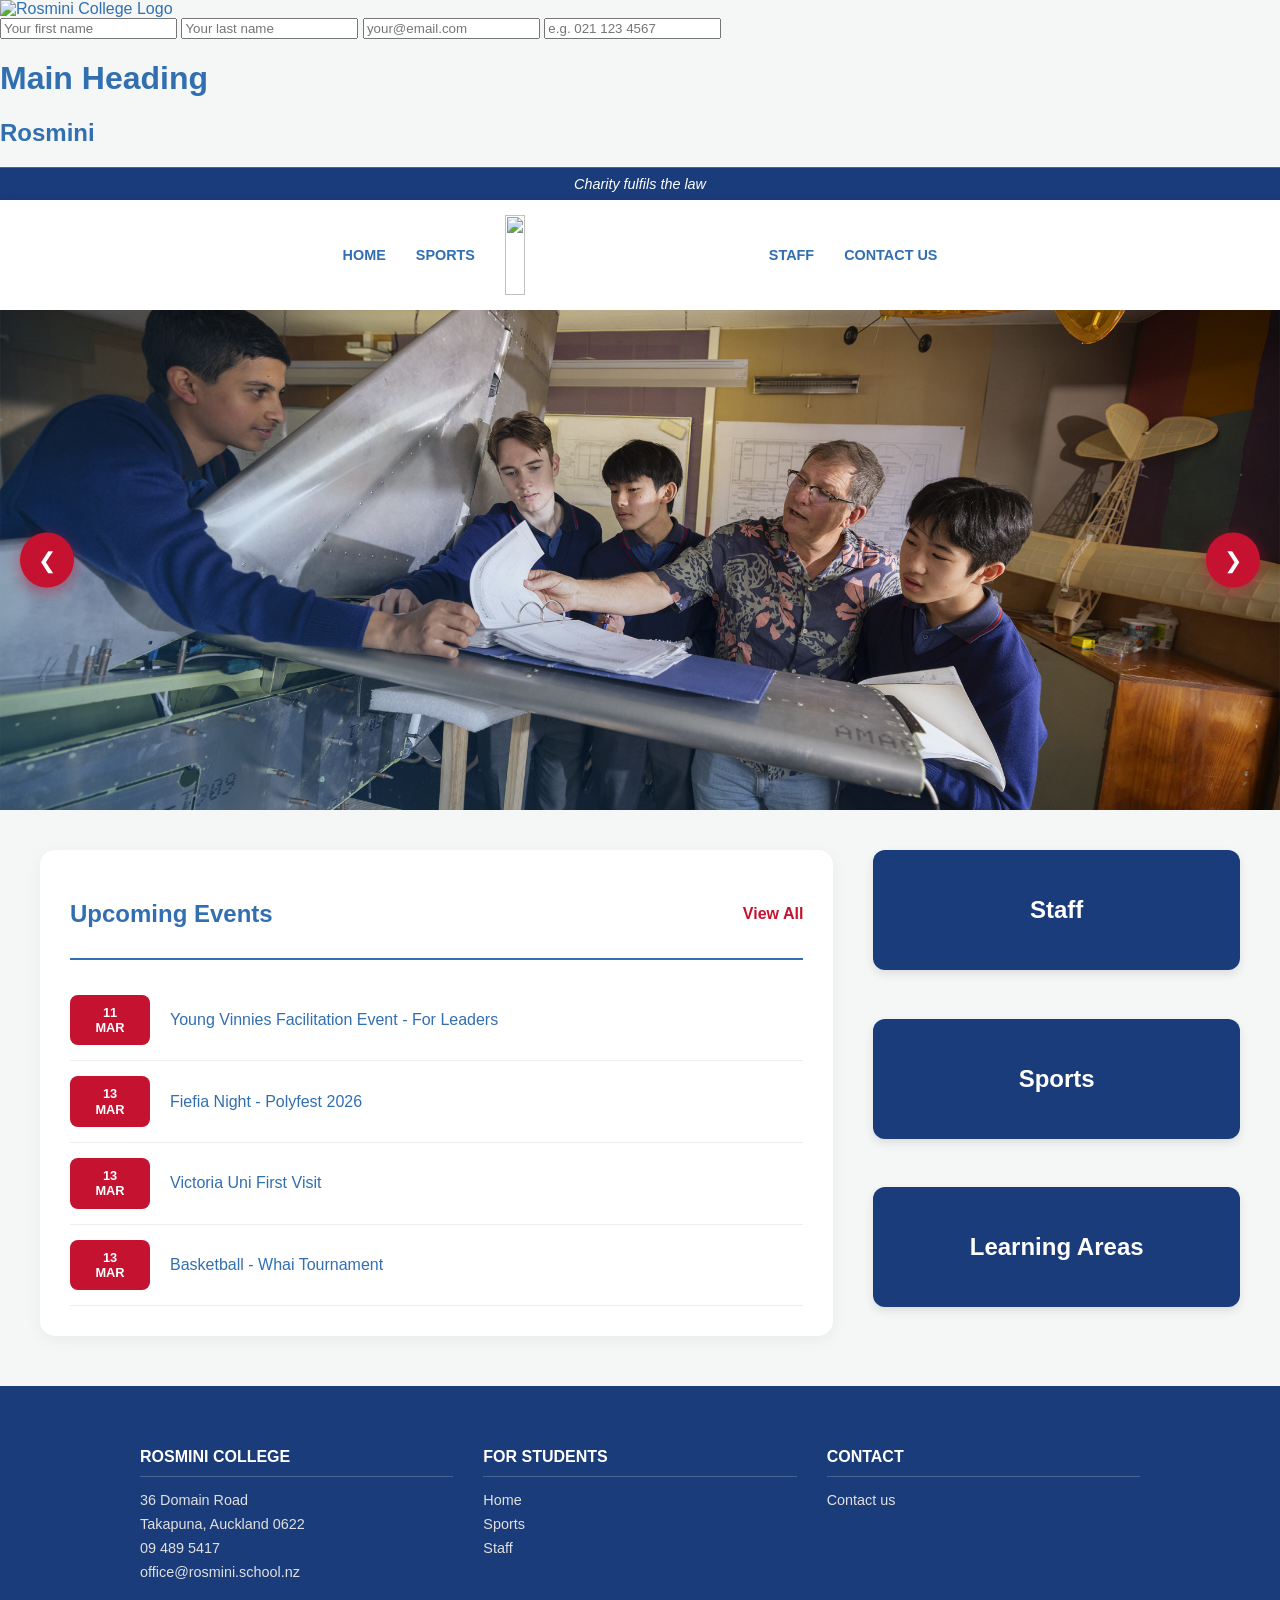
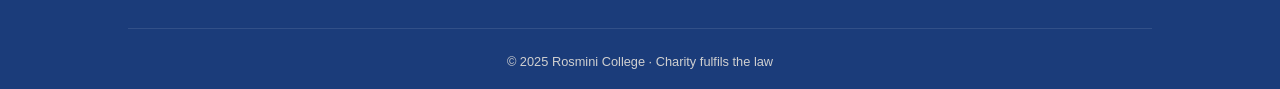
==== Index.html @ 4b5bab0c "Fixed Error Fixed Error" ====
<!DOCTYPE html>
<html lang="en">
<head>
        <!-- Page title and external stylesheets for layout and icons -->

    <title>Rosmini School website</title>
    <link rel="stylesheet" type="text/css" href="css/main.css">
    <link rel="stylesheet" href="https://cdnjs.cloudflare.com/ajax/libs/font-awesome/5.15.3/css/all.min.css">
    <meta name="viewport" content="width=device-width, initial-scale=1.0">

</head>

<body><!DOCTYPE html>
<html lang="en">
<head>
  <meta charset="UTF-8">
  <title>Your Page Title</title>
</head>
<body>
  <!-- Top bar with school motto -->
  <nav>
    <img src="https://rosmini2022.ibcdn.nz/media/2022_08_04_rosmini_logo_full.svg" width="307" height="105" alt="Rosmini College Logo">
    <!-- ... other nav content ... -->
  </nav>

  <!-- ... other content ... -->

  <form>
    <label>
      <input id="first-name" type="text" placeholder="Your first name">
    </label>
    <label>
      <input id="last-name" type="text" placeholder="Your last name">
    </label>
    <label>
      <input id="email" type="email" placeholder="your@email.com">
    </label>
    <label>
      <input id="phone" type="tel" placeholder="e.g. 021 123 4567">
    </label>
  </form>

  <h1>Main Heading</h1>
  <h2>Rosmini</h2>
  <!-- ... rest of your content ... -->
</body>
</html>

    <div class="bar-motto">Charity fulfils the law</div>
        <!-- Main navigation bar with links to different sections -->

    <div class="navbar">
        <button class="hamburger" id="hamburger" onclick="toggleMenu()">&#9776;</button>
        <a href="http://127.0.0.1:3000/INDEX.HTML" class="nav-item">Home</a>
        <a href="./html/sports.html" class="nav-item">Sports</a>
        <img src="https://rosmini2022.ibcdn.nz/media/2022_08_04_rosmini_logo_full.svg" width="307" height="105">
        <a  href="./html/staff.html" class="nav-item"> Staff</a>
        <a href="./html/contactus.html" class="nav-item"> Contact Us</a>
    </div> 
    </nav> 

    <!-- Image slider showcasing school activities -->

    <div class="slider">
        <div class="slides" id="slide-container">

            <!-- Each slide contains an image and a caption -->

            <div class="slide">
                <img src="assets/homepage/2023_11_21_group-library-image-aircraft-build-high-school-students.jpg">
                <p class="caption">Science Learning</p>
            </div>

            <div class="slide">
                <img src="assets/homepage/2022_08_04_science-005.jpg">
                <p class="caption">Student Projects</p>
            </div>

            <div class="slide">
                <img src="assets/homepage/2022_08_18_1580-1jpg.jpg">
                <p class="caption">School Community</p>
            </div>

            <div class="slide">
                <img src="assets/homepage/2023_11_21_167a8265-2.jpg">
                <p class="caption"> Music </p>
            </div>
        <!-- Slider navigation buttons -->

        </div>
        <button class="prev" onclick="changeSlide(-1)">&#10094;</button>
        <button class="next" onclick="changeSlide(1)">&#10095;</button>
    </div>
      
    <div class="main-content-wrapper">
                <!-- Left section: Upcoming events list -->

        <section class="events-left">
            <div class="events-header">
                <h2>Upcoming Events</h2>
                <a href="#" class="view-all">View All</a>
            </div>
                  <!-- Individual event items with date and description -->

            <div class="event-item">
                <div class="date-box">11<br>MAR</div>
                <div class="event-text">Young Vinnies Facilitation Event - For Leaders</div>
            </div>
      
            <div class="event-item">
                <div class="date-box">13<br>MAR</div>
                <div class="event-text">Fiefia Night - Polyfest 2026</div>
            </div>
      
            <div class="event-item">
                <div class="date-box">13<br>MAR</div>
                <div class="event-text">Victoria Uni First Visit</div>
            </div>
      
            <div class="event-item">
                <div class="date-box">13<br>MAR</div>
                <div class="event-text">Basketball - Whai Tournament</div>
            </div>
        </section>
      
        <aside class="cards-right">
            <a href="../html/staff.html" class="card">Staff</a>
            <a href="../html/sports.html" class="card">Sports</a>
            <a href="html/learningareas.html" class="card">Learning Areas</a>
        </aside>

    </div>

    <!-- Footer with school contact info and useful links -->

   
    <footer class="site-footer">
        <div class="footer-grid">
            <div class="footer-col">
                <h4>Rosmini College</h4>
                <p>36 Domain Road</p>
                <p>Takapuna, Auckland 0622</p>
                <p>09 489 5417</p>
                <a href="mailto:office@rosmini.school.nz">office@rosmini.school.nz</a>
            </div>
            <div class="footer-col">
                <h4>For Students</h4>
                <a href="index.html"> Home </a>
                <a href="../html/sports.html">Sports</a>
                <a href="../html/staff.html"> Staff</a>
            </div>

               <div class="footer-col">
                <h4> Contact</h4>
            
                <a href="../html/contactus.html">Contact us</a>
             
            </div>
           
        </div>
        <div class="footer-bottom">© 2025 Rosmini College · Charity fulfils the law</div>
    </footer>

    
    <!-- Carousel Java Script -->

    <script>
    let currentIndex = 0;
const slidesContainer = document.getElementById('slide-container');
const totalSlides = document.querySelectorAll('.slide').length; //

function updateSlidePosition() {
    slidesContainer.style.transform = `translateX(-${currentIndex * 100}%)`;
}

function changeSlide(direction) {
    currentIndex += direction;
    if (currentIndex >= totalSlides) currentIndex = 0;
    if (currentIndex < 0) currentIndex = totalSlides - 1;
    updateSlidePosition();
}

setInterval(() => { changeSlide(1); }, 5000);

function toggleMenu() {
    const nav = document.getElementById('nav-links');
    nav.classList.toggle('open') 
}
    </script>
     
</body>
</html>
---- css/main.css ----
/* main body code */

body {
  font-family: 'Segoe UI', Tahoma, Geneva, Verdana, sans-serif;
  margin: 0;
  padding: 0;
  background-color: #f4f7f6;
  color: #316fb1;
  overflow-x: hidden;
}

.bar div a:hover {
  opacity: 0.8;
}
/* School motto */

.bar-motto {
  background-color: #1b3c7a; 
  color: #ffffff;
  text-align: center;
  padding: 8px 0;
  font-style: italic;
  font-size: 0.9rem;
  border-top: 1px solid rgba(255, 255, 255, 0.2);
}
/* Navbar */

.navbar {
  display: flex;
  align-items: center;
  gap: 30px;
  padding: 15px 50px;
  background: #fff;
  box-shadow: 0 2px 10px rgba(0,0,0,0.1);
  justify-content: center;

}

.navbar img {
  height: 80px;
  width: auto;
}

.hamburger {

  display: none;
  background: none;
  border: none;
  font-size: 1.8rem;
  color: #316fb1;
  cursor: pointer;

}
/* Nave bar */
.nav-links {

  display: flex;
  align-items: center;
  gap: 30px;

}

.nav-item {
  text-decoration: none;
  color: #316fb1;
  font-weight: 700;
  text-transform: uppercase;
  font-size: 0.9rem;
  transition: color 0.3s;
}

.nav-item:hover {
  color: #c41230;
}

.nav-logo {
  height: 80px;
  width: auto;
}
/*  Carousel  */

.slider {
  width: 100%;
  position: relative;
  overflow: hidden;
  height: 500px;
  background: #000;
}

.slider::after {
  content: "";
  position: absolute;
  top: 0;
  left: 0;
  width: 100%;
  height: 100%;
  background: linear-gradient(35deg, rgba(15, 88, 157, 0.4) 6%, transparent 60%);
  pointer-events: none;
  z-index: 2;
}

.slides {
  display: flex;
  height: 100%;
  transition: transform 0.6s cubic-bezier(0.4, 0, 0.2, 1);
}

.slide {
  min-width: 100%;
  height: 100%;
  position: relative;
}

.slide img {
  width: 100%;
  height: 100%;
  object-fit: cover;
}

.prev, .next {
  background: #c41230;
  color: white;
  border: none;
  font-size: 1.4rem;
  padding: 14px 18px;
  border-radius: 50%;
  box-shadow: 0 4px 15px rgba(196, 18, 48, 0.5);
  transition: transform 0.2s, box-shadow 0.2s;
  position: absolute;
  top: 50%;
  z-index: 10;
}

.prev:hover, .next:hover {
  background: #1b3c7a;
  transform: translateY(-50%) scale(1.1);
  box-shadow: 0 6px 20px rgba(27, 60, 122, 0.5);
}

.prev { left: 20px; transform: translateY(-50%); }
.next { right: 20px; transform: translateY(-50%); }
.main-content-wrapper {
  display: flex;
  max-width: 1200px;
  margin: 40px auto;
  gap: 40px;
  padding: 0 20px;
}
/*  Events section bar */

.events-left {
  flex: 2;
  background: #fff;
  padding: 30px;
  border-radius: 15px;
  box-shadow: 0 4px 15px rgba(0,0,0,0.05);
}

.events-header {
  display: flex;
  justify-content: space-between;
  align-items: center;
  border-bottom: 2px solid #316fb1;
  margin-bottom: 20px;
  padding-bottom: 10px;
}

.view-all {
  color: #c41230;
  font-weight: bold;
  text-decoration: none;
}

.event-item {
  display: flex;
  align-items: center;
  gap: 20px;
  border-bottom: 1px solid #eee;
  padding: 15px 0;
}

.date-box {
  background: #c41230;
  color: #fff;
  padding: 10px;
  border-radius: 8px;
  text-align: center;
  min-width: 60px;
  font-weight: bold;
  font-size: 0.8rem;
  line-height: 1.2;
}
.cards-right {
  flex: 1;
  display: grid;
  grid-template-columns: 1fr;
  gap: 20px;
}

.card {
  background: #1b3c7a;
  color: white;
  display: flex;
  align-items: center;
  justify-content: center;
  height: 120px;
  border-radius: 12px;
  font-size: 1.5rem;
  font-weight: bold;
  text-decoration: none;
  transition: transform 0.3s, background 0.3s;
  box-shadow: 0 4px 10px rgba(0,0,0,0.1);
}

.card:hover {
  transform: translateY(-5px);
  background: #c41230;
}

/*  Footer bar */


.site-footer {
  background-color: #1b3c7a;
  color: white;
  padding: 40px 10% 20px 10%;
  margin-top: 50px;
  font-size: 0.9rem;
}

.footer-grid {
  display: grid;
  grid-template-columns: repeat(3, 1fr);
  gap: 30px;
  max-width: 1000px;
  margin: 0 auto;
}

.footer-col h4 {
  text-transform: uppercase;
  border-bottom: 1px solid rgba(255, 255, 255, 0.2);
  padding-bottom: 10px;
  margin-bottom: 15px;
  font-size: 1rem;
}

.footer-col p {
  margin: 8px 0;
  color: #e0e0e0;
}

.footer-col a {
  display: block;
  color: #e0e0e0;
  text-decoration: none;
  margin-bottom: 8px;
  transition: color 0.3s;
}

.footer-col a:hover {
  color: white;
  text-decoration: underline;
}

.footer-bottom {
  text-align: center;
  padding-top: 25px;
  border-top: 1px solid rgba(255,255,255,0.1);
  margin-top: 40px;
  font-size: 0.8rem;
  color: #d0d0d0;
}


@media (max-width: 768px) {

  .hamburger { display: block; }
  .nav-links { display: none; flex-direction: column; width: 100%; }
  .nav-links.open { display: flex; }
  .nav-item { padding: 12px 20px; border-top: 1px solid #eee; width: 100%; }
  .slider { height: 220px; }
  .main-content-wrapper { flex-direction: column; }
  .cards-right { grid-template-columns: repeat(3, 1fr); }
  .card { height: 80px; font-size: 1rem; }
  .footer-grid { grid-template-columns: 1fr; }
}
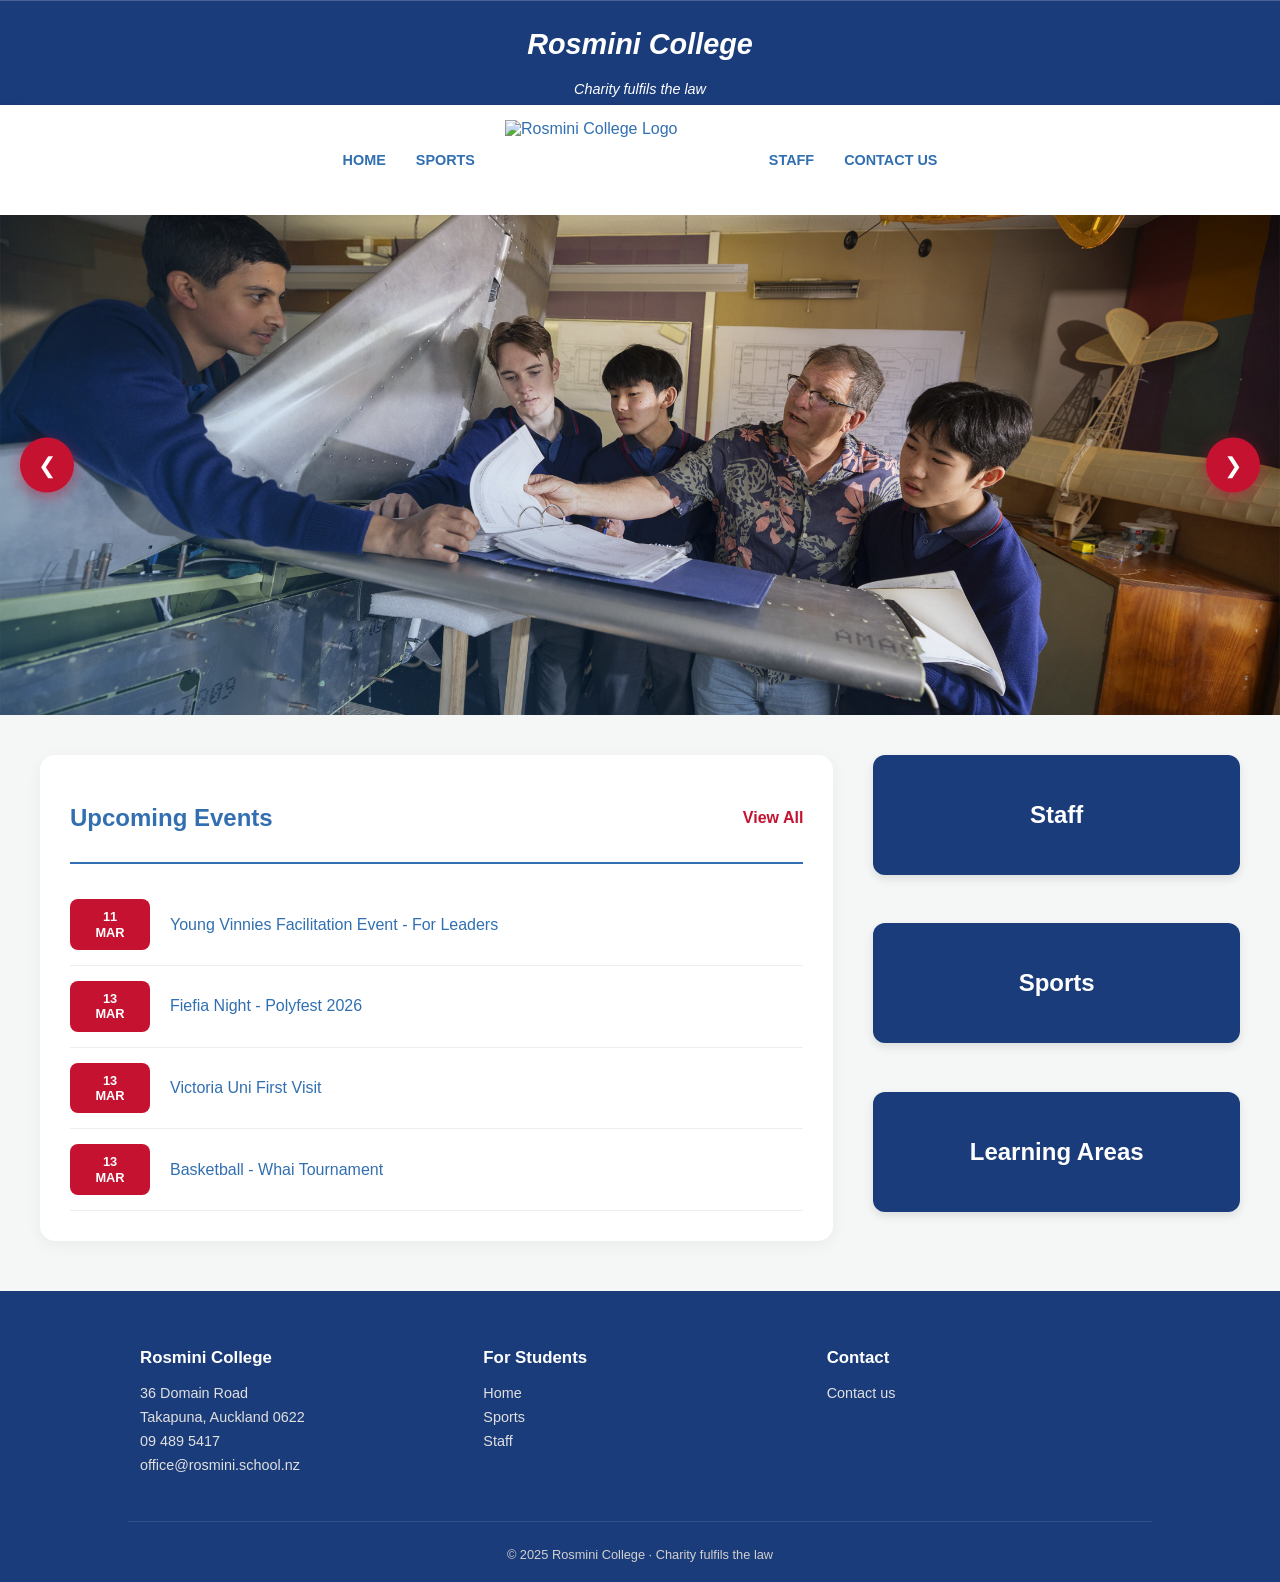
==== commit 8a5e1c34: "more fixes" ====
--- a/Index.html
+++ b/Index.html
@@ -1,8 +1,10 @@
 <!DOCTYPE html>
 <html lang="en">
 <head>
-        <!-- Page title and external stylesheets for layout and icons -->
+    <!-- Fix 1: Declare character encoding to prevent windows-1252 fallback -->
+    <meta charset="UTF-8">
 
+    <!-- Page title and external stylesheets for layout and icons -->
     <title>Rosmini School website</title>
     <link rel="stylesheet" type="text/css" href="css/main.css">
     <link rel="stylesheet" href="https://cdnjs.cloudflare.com/ajax/libs/font-awesome/5.15.3/css/all.min.css">
@@ -10,119 +12,88 @@
 
 </head>
 
-<body><!DOCTYPE html>
-<html lang="en">
-<head>
-  <meta charset="UTF-8">
-  <title>Your Page Title</title>
-</head>
 <body>
-  <!-- Top bar with school motto -->
-  <nav>
-    <img src="https://rosmini2022.ibcdn.nz/media/2022_08_04_rosmini_logo_full.svg" width="307" height="105" alt="Rosmini College Logo">
-    <!-- ... other nav content ... -->
-  </nav>
+    <!-- Top bar with school motto -->
 
-  <!-- ... other content ... -->
+    <div class="bar-motto">
+        <h1 class="school-name">Rosmini College</h1>
+        <span>Charity fulfils the law</span>
+    </div>
 
-  <form>
-    <label>
-      <input id="first-name" type="text" placeholder="Your first name">
-    </label>
-    <label>
-      <input id="last-name" type="text" placeholder="Your last name">
-    </label>
-    <label>
-      <input id="email" type="email" placeholder="your@email.com">
-    </label>
-    <label>
-      <input id="phone" type="tel" placeholder="e.g. 021 123 4567">
-    </label>
-  </form>
-
-  <h1>Main Heading</h1>
-  <h2>Rosmini</h2>
-  <!-- ... rest of your content ... -->
-</body>
-</html>
-
-    <div class="bar-motto">Charity fulfils the law</div>
-        <!-- Main navigation bar with links to different sections -->
-
+    <!-- Main navigation bar with links to different sections -->
+    <!-- Fix 3: Removed stray </nav> tag that was outside any <nav> element -->
     <div class="navbar">
         <button class="hamburger" id="hamburger" onclick="toggleMenu()">&#9776;</button>
         <a href="http://127.0.0.1:3000/INDEX.HTML" class="nav-item">Home</a>
         <a href="./html/sports.html" class="nav-item">Sports</a>
-        <img src="https://rosmini2022.ibcdn.nz/media/2022_08_04_rosmini_logo_full.svg" width="307" height="105">
-        <a  href="./html/staff.html" class="nav-item"> Staff</a>
-        <a href="./html/contactus.html" class="nav-item"> Contact Us</a>
-    </div> 
-    </nav> 
+        <!-- Fix 2: Added alt attribute to logo image -->
+        <img src="https://rosmini2022.ibcdn.nz/media/2022_08_04_rosmini_logo_full.svg" alt="Rosmini College Logo" width="307" height="105">
+        <a href="./html/staff.html" class="nav-item">Staff</a>
+        <a href="./html/contactus.html" class="nav-item">Contact Us</a>
+    </div>
 
     <!-- Image slider showcasing school activities -->
-
     <div class="slider">
         <div class="slides" id="slide-container">
 
             <!-- Each slide contains an image and a caption -->
-
+            <!-- Fix 2 (continued): Added alt attributes to all slide images -->
             <div class="slide">
-                <img src="assets/homepage/2023_11_21_group-library-image-aircraft-build-high-school-students.jpg">
+                <img src="assets/homepage/2023_11_21_group-library-image-aircraft-build-high-school-students.jpg" alt="Students building a model aircraft in the library">
                 <p class="caption">Science Learning</p>
             </div>
 
             <div class="slide">
-                <img src="assets/homepage/2022_08_04_science-005.jpg">
+                <img src="assets/homepage/2022_08_04_science-005.jpg" alt="Students working on a science project">
                 <p class="caption">Student Projects</p>
             </div>
 
             <div class="slide">
-                <img src="assets/homepage/2022_08_18_1580-1jpg.jpg">
+                <img src="assets/homepage/2022_08_18_1580-1jpg.jpg" alt="Rosmini College school community gathering">
                 <p class="caption">School Community</p>
             </div>
 
             <div class="slide">
-                <img src="assets/homepage/2023_11_21_167a8265-2.jpg">
-                <p class="caption"> Music </p>
+                <img src="assets/homepage/2023_11_21_167a8265-2.jpg" alt="Students performing music">
+                <p class="caption">Music</p>
             </div>
+
         <!-- Slider navigation buttons -->
-
         </div>
         <button class="prev" onclick="changeSlide(-1)">&#10094;</button>
         <button class="next" onclick="changeSlide(1)">&#10095;</button>
     </div>
-      
+
     <div class="main-content-wrapper">
-                <!-- Left section: Upcoming events list -->
-
+        <!-- Left section: Upcoming events list -->
         <section class="events-left">
             <div class="events-header">
                 <h2>Upcoming Events</h2>
                 <a href="#" class="view-all">View All</a>
             </div>
-                  <!-- Individual event items with date and description -->
 
+            <!-- Individual event items with date and description -->
             <div class="event-item">
                 <div class="date-box">11<br>MAR</div>
                 <div class="event-text">Young Vinnies Facilitation Event - For Leaders</div>
             </div>
-      
+
             <div class="event-item">
                 <div class="date-box">13<br>MAR</div>
                 <div class="event-text">Fiefia Night - Polyfest 2026</div>
             </div>
-      
+
             <div class="event-item">
                 <div class="date-box">13<br>MAR</div>
                 <div class="event-text">Victoria Uni First Visit</div>
             </div>
-      
+
             <div class="event-item">
                 <div class="date-box">13<br>MAR</div>
                 <div class="event-text">Basketball - Whai Tournament</div>
             </div>
         </section>
-      
+
         <aside class="cards-right">
             <a href="../html/staff.html" class="card">Staff</a>
             <a href="../html/sports.html" class="card">Sports</a>
@@ -132,61 +103,54 @@
     </div>
 
     <!-- Footer with school contact info and useful links -->
-
-   
     <footer class="site-footer">
         <div class="footer-grid">
             <div class="footer-col">
-                <h4>Rosmini College</h4>
+                <!-- Fix 8: Changed h4 to h3 to avoid skipping from h2 (Upcoming Events) to h4 -->
+                <h3>Rosmini College</h3>
                 <p>36 Domain Road</p>
                 <p>Takapuna, Auckland 0622</p>
                 <p>09 489 5417</p>
                 <a href="mailto:office@rosmini.school.nz">office@rosmini.school.nz</a>
             </div>
             <div class="footer-col">
-                <h4>For Students</h4>
-                <a href="index.html"> Home </a>
+                <h3>For Students</h3>
+                <a href="index.html">Home</a>
                 <a href="../html/sports.html">Sports</a>
-                <a href="../html/staff.html"> Staff</a>
+                <a href="../html/staff.html">Staff</a>
             </div>
-
-               <div class="footer-col">
-                <h4> Contact</h4>
-            
+            <div class="footer-col">
+                <h3>Contact</h3>
                 <a href="../html/contactus.html">Contact us</a>
-             
             </div>
-           
         </div>
         <div class="footer-bottom">© 2025 Rosmini College · Charity fulfils the law</div>
     </footer>
 
-    
-    <!-- Carousel Java Script -->
+    <!-- Carousel JavaScript -->
+    <script>
+        let currentIndex = 0;
+        const slidesContainer = document.getElementById('slide-container');
+        const totalSlides = document.querySelectorAll('.slide').length;
 
-    <script>
-    let currentIndex = 0;
-const slidesContainer = document.getElementById('slide-container');
-const totalSlides = document.querySelectorAll('.slide').length; //
+        function updateSlidePosition() {
+            slidesContainer.style.transform = `translateX(-${currentIndex * 100}%)`;
+        }
 
-function updateSlidePosition() {
-    slidesContainer.style.transform = `translateX(-${currentIndex * 100}%)`;
-}
+        function changeSlide(direction) {
+            currentIndex += direction;
+            if (currentIndex >= totalSlides) currentIndex = 0;
+            if (currentIndex < 0) currentIndex = totalSlides - 1;
+            updateSlidePosition();
+        }
 
-function changeSlide(direction) {
-    currentIndex += direction;
-    if (currentIndex >= totalSlides) currentIndex = 0;
-    if (currentIndex < 0) currentIndex = totalSlides - 1;
-    updateSlidePosition();
-}
+        setInterval(() => { changeSlide(1); }, 5000);
 
-setInterval(() => { changeSlide(1); }, 5000);
+        function toggleMenu() {
+            const nav = document.getElementById('nav-links');
+            nav.classList.toggle('open');
+        }
+    </script>
 
-function toggleMenu() {
-    const nav = document.getElementById('nav-links');
-    nav.classList.toggle('open') 
-}
-    </script>
-     
 </body>
 </html>
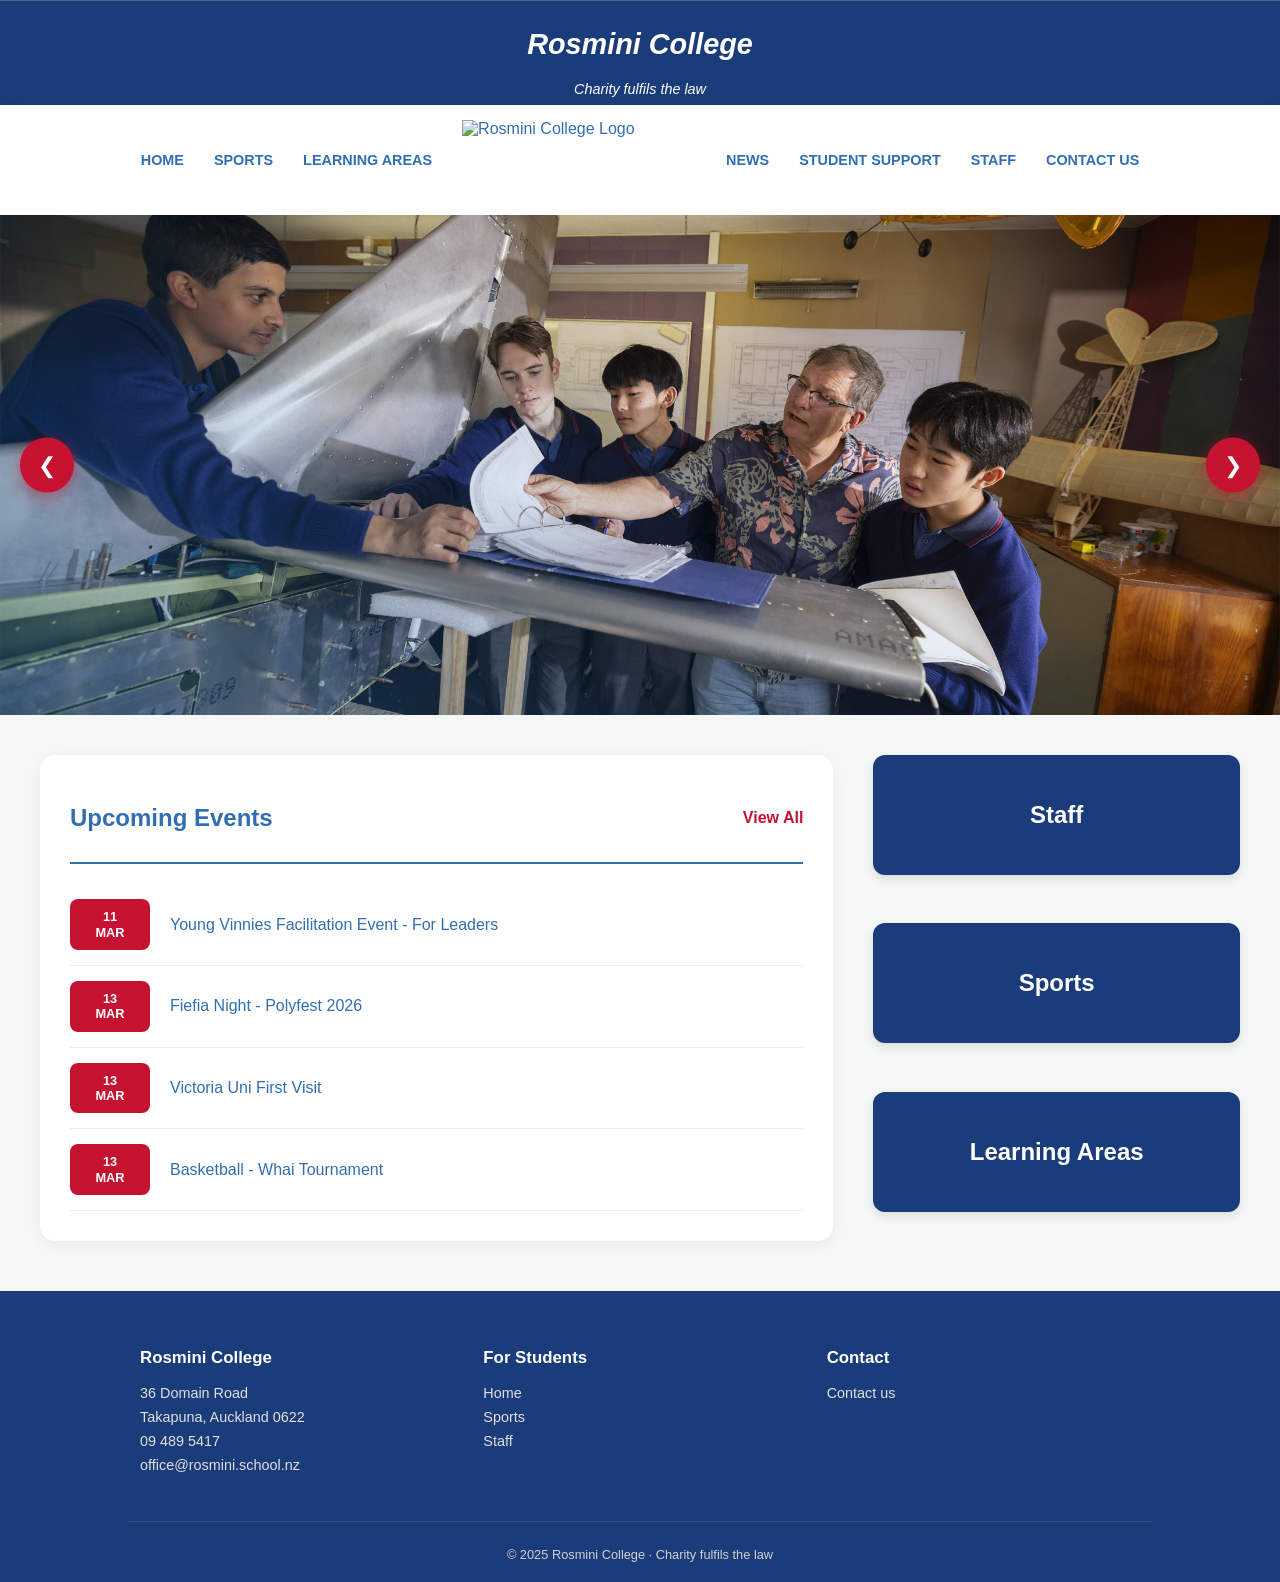
==== commit c909bb37: "Update Index.html" ====
--- a/Index.html
+++ b/Index.html
@@ -21,23 +21,23 @@
     </div>
 
     <!-- Main navigation bar with links to different sections -->
-    <!-- Fix 3: Removed stray </nav> tag that was outside any <nav> element -->
     <div class="navbar">
-        <button class="hamburger" id="hamburger" onclick="toggleMenu()">&#9776;</button>
-        <a href="http://127.0.0.1:3000/INDEX.HTML" class="nav-item">Home</a>
-        <a href="./html/sports.html" class="nav-item">Sports</a>
-        <!-- Fix 2: Added alt attribute to logo image -->
+        <a href="Index.html" class="nav-item">Home</a>
+        <a href="/html/sports.html" class="nav-item">Sports</a>
+        <a href="html\learningareas.html" class="nav-item">Learning Areas</a>
         <img src="https://rosmini2022.ibcdn.nz/media/2022_08_04_rosmini_logo_full.svg" alt="Rosmini College Logo" width="307" height="105">
-        <a href="./html/staff.html" class="nav-item">Staff</a>
-        <a href="./html/contactus.html" class="nav-item">Contact Us</a>
+        <a href="html\news.html" class="nav-item">News</a>
+        <a href="../Rosmini-Website/html/studentsupport.html" class="nav-item">Student Support</a>
+        <a href="../Rosmini-Website/html/staff.html" class="nav-item">Staff</a>
+        <a href="../Rosmini-Website/html/contactus.html" class="nav-item">Contact Us</a>
     </div>
+
 
     <!-- Image slider showcasing school activities -->
     <div class="slider">
         <div class="slides" id="slide-container">
 
             <!-- Each slide contains an image and a caption -->
-            <!-- Fix 2 (continued): Added alt attributes to all slide images -->
             <div class="slide">
                 <img src="assets/homepage/2023_11_21_group-library-image-aircraft-build-high-school-students.jpg" alt="Students building a model aircraft in the library">
                 <p class="caption">Science Learning</p>
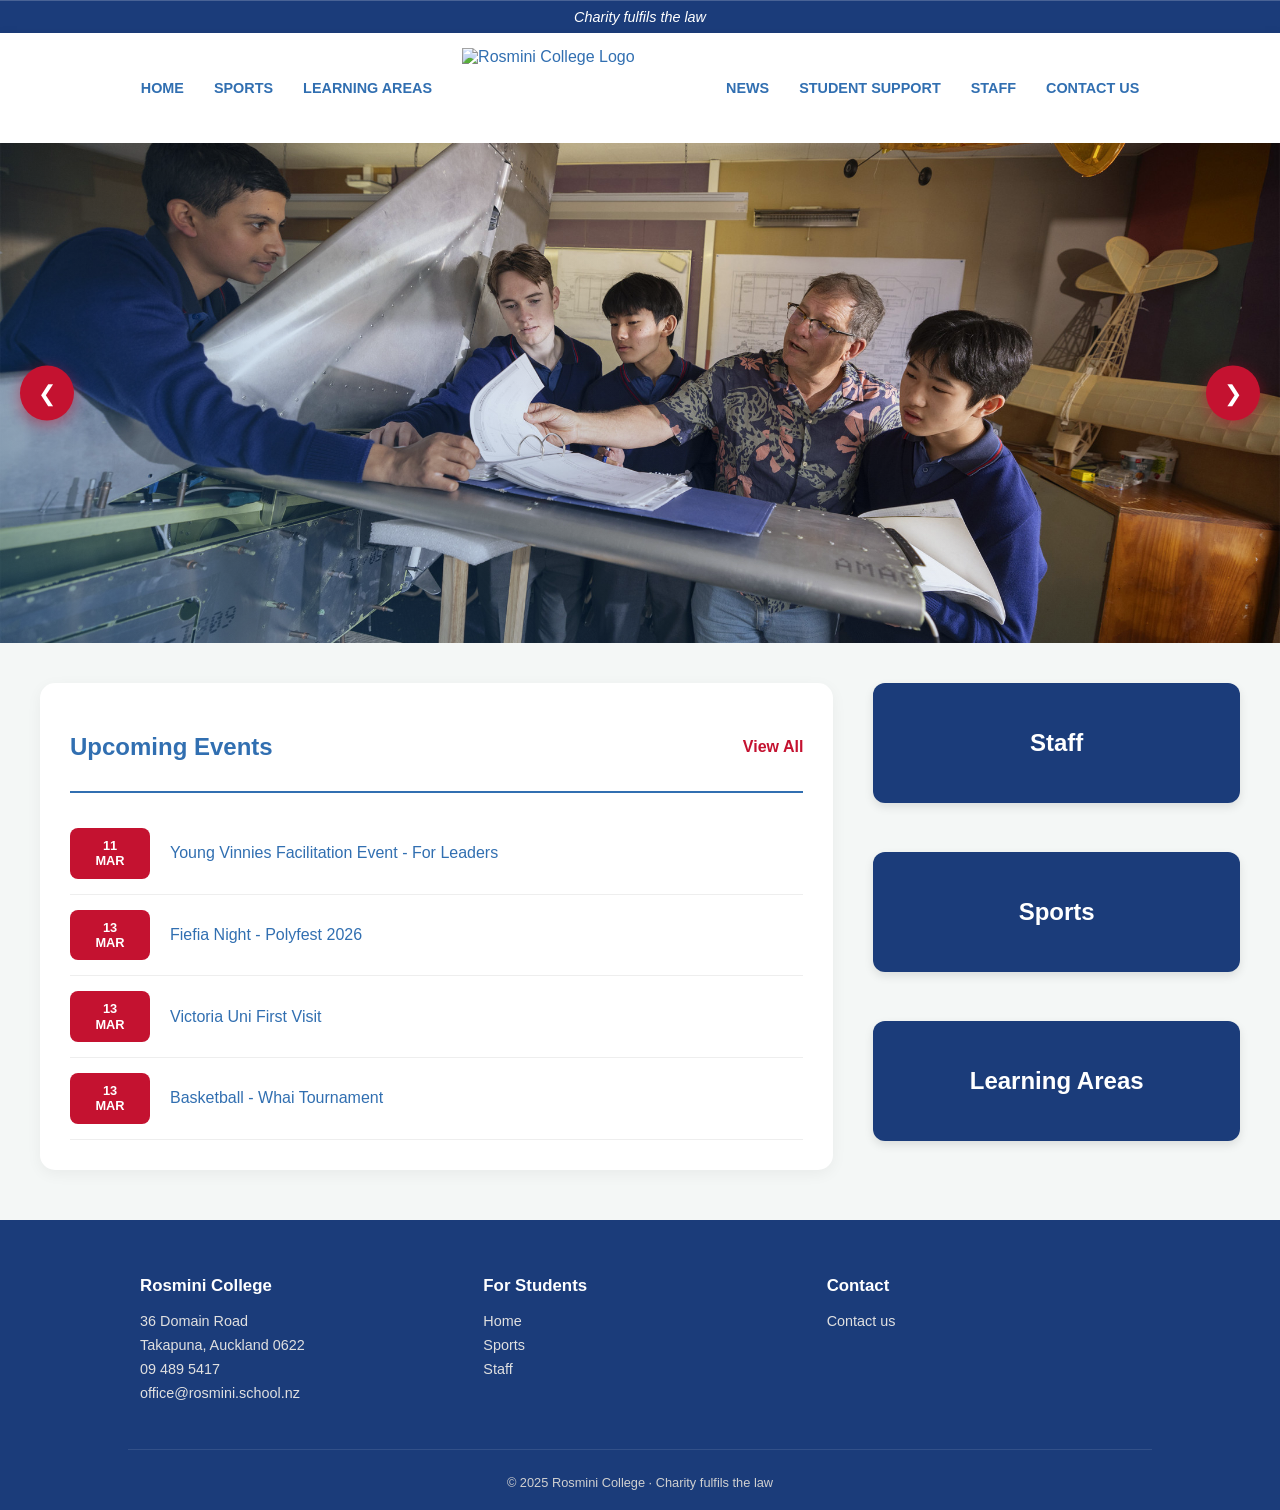
==== commit 7dee96b7: "ss ss" ====
--- a/Index.html
+++ b/Index.html
@@ -15,10 +15,7 @@
 <body>
     <!-- Top bar with school motto -->
 
-    <div class="bar-motto">
-        <h1 class="school-name">Rosmini College</h1>
-        <span>Charity fulfils the law</span>
-    </div>
+    <div class="bar-motto">Charity fulfils the law</div>
 
     <!-- Main navigation bar with links to different sections -->
     <div class="navbar">
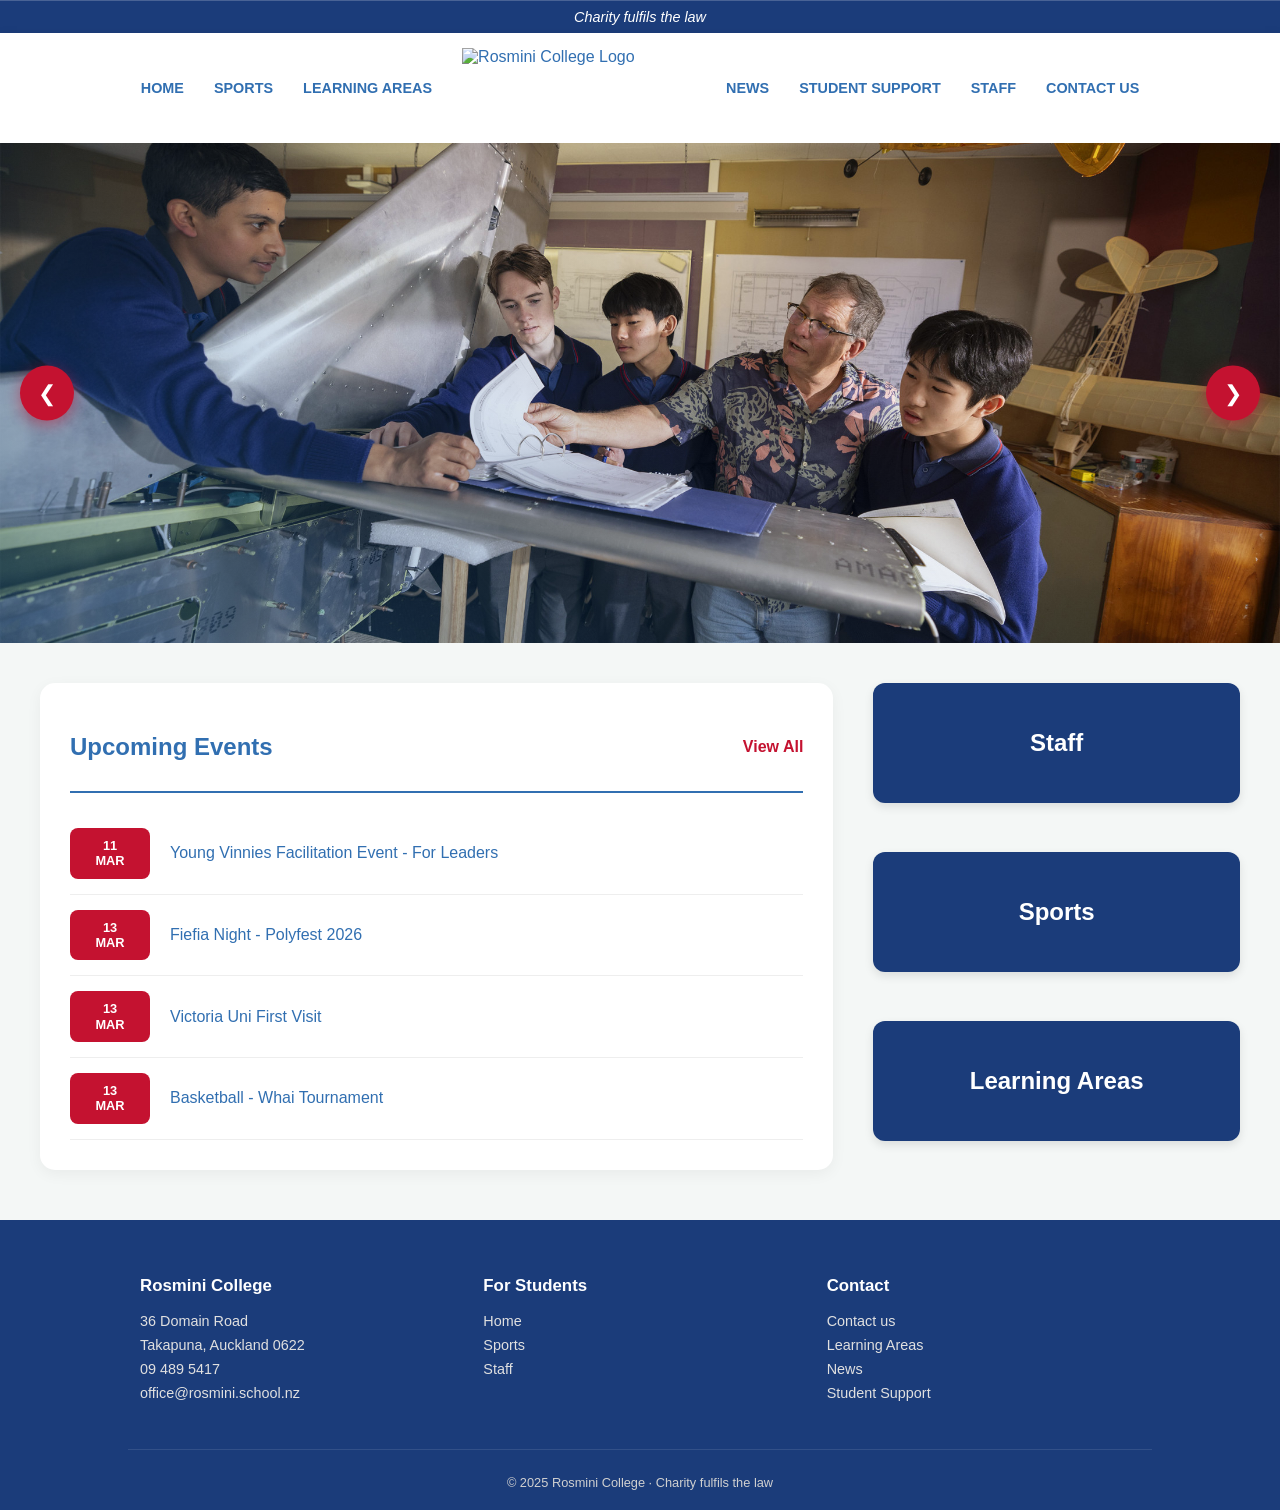
==== commit 95149b54: "s" ====
--- a/Index.html
+++ b/Index.html
@@ -20,13 +20,13 @@
     <!-- Main navigation bar with links to different sections -->
     <div class="navbar">
         <a href="Index.html" class="nav-item">Home</a>
-        <a href="/html/sports.html" class="nav-item">Sports</a>
-        <a href="html\learningareas.html" class="nav-item">Learning Areas</a>
+        <a href="../html/sports.html" class="nav-item">Sports</a>
+        <a href="../html/learningareas.html" class="nav-item">Learning Areas</a>
         <img src="https://rosmini2022.ibcdn.nz/media/2022_08_04_rosmini_logo_full.svg" alt="Rosmini College Logo" width="307" height="105">
-        <a href="html\news.html" class="nav-item">News</a>
+        <a href="../html/news.html" class="nav-item">News</a>
         <a href="../Rosmini-Website/html/studentsupport.html" class="nav-item">Student Support</a>
-        <a href="../Rosmini-Website/html/staff.html" class="nav-item">Staff</a>
-        <a href="../Rosmini-Website/html/contactus.html" class="nav-item">Contact Us</a>
+        <a href="../html/staff.html" class="nav-item">Staff</a>
+        <a href="../html/contactus.html" class="nav-item">Contact Us</a>
     </div>
 
 
@@ -119,6 +119,11 @@
             <div class="footer-col">
                 <h3>Contact</h3>
                 <a href="../html/contactus.html">Contact us</a>
+                <a href="../html/learningareas.html">Learning Areas</a>
+                <a href="../html/news.html">News </a>
+                <a href="../html/studentsupport.html">  Student Support</a>
+
+
             </div>
         </div>
         <div class="footer-bottom">© 2025 Rosmini College · Charity fulfils the law</div>
